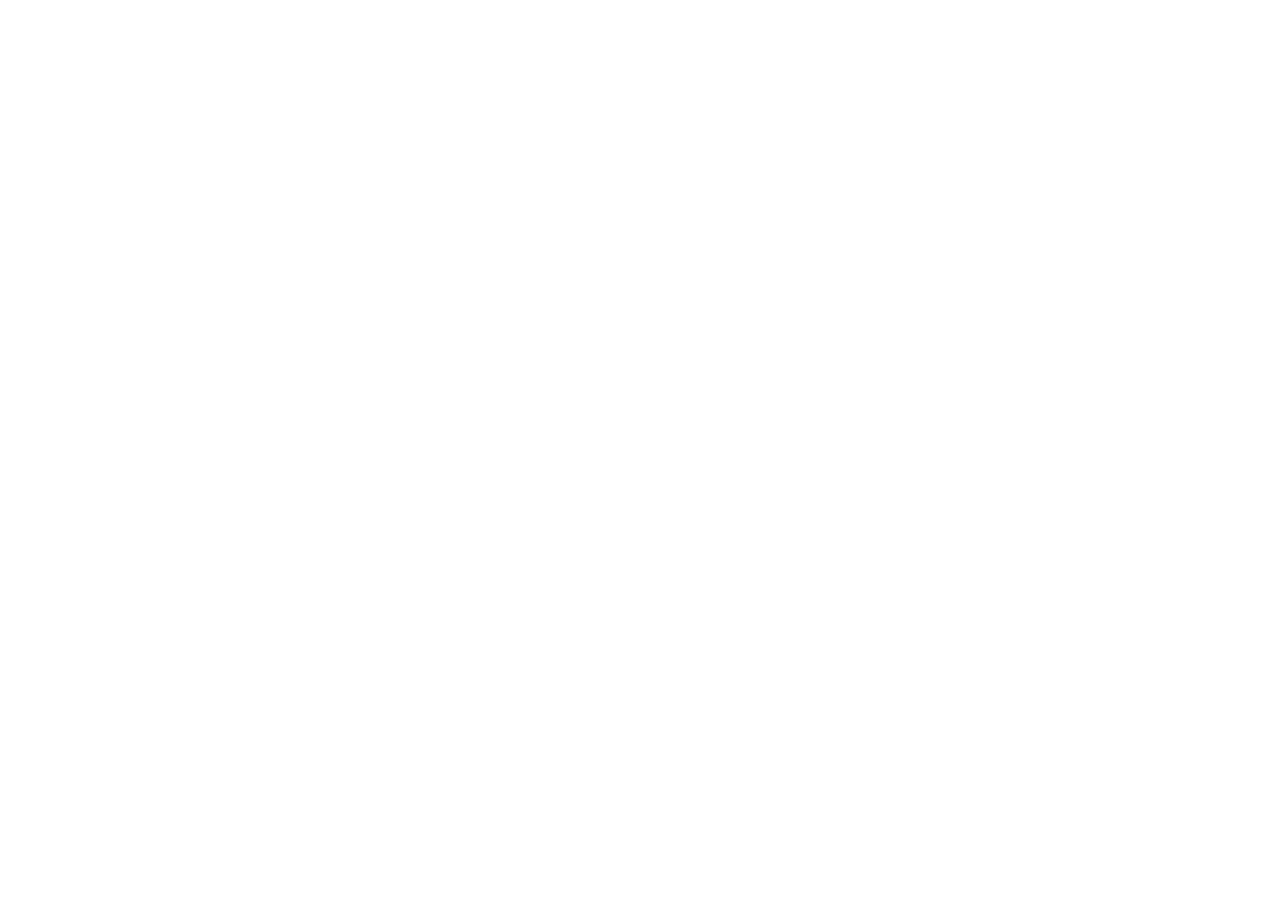
==== index.html @ bcd725fd "adicionando documentos" ====
<!DOCTYPE html>
<html lang="en">
  <head>
    <meta charset="UTF-8" />
    <meta name="viewport" content="width=device-width, initial-scale=1.0" />
    <link rel="stylesheet" href="style.css" />
    <link rel="shortcut icon" href="favicon.ico" type="image/x-icon" />
    <title>Redes Sociais</title>
  </head>
  <body>
    <main>
      <section id="telefone"></section>
      <section id="redes"></section>
    </main>
  </body>
</html>
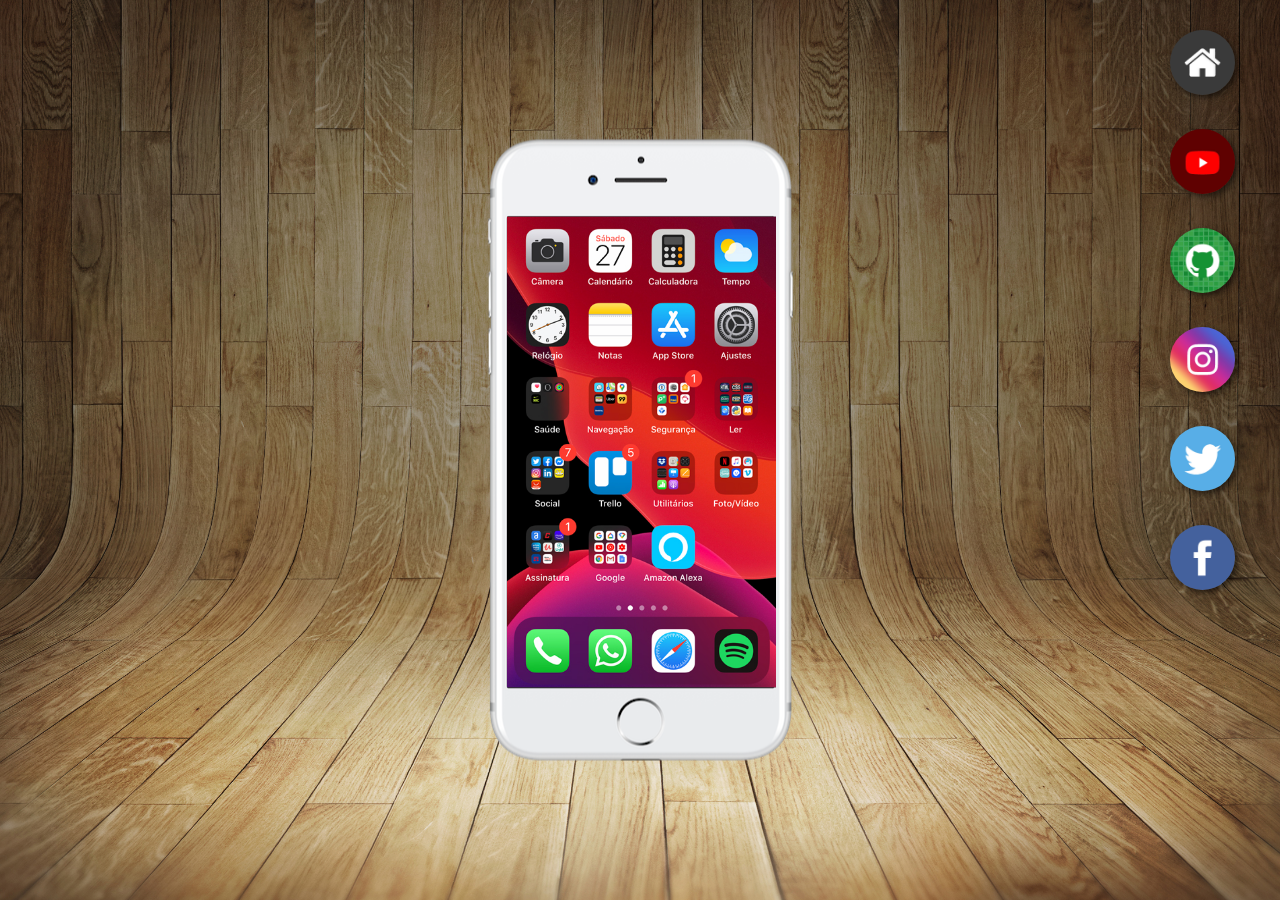
==== commit 9160576f: "começando atualizações" ====
--- a/index.html
+++ b/index.html
@@ -3,14 +3,42 @@
   <head>
     <meta charset="UTF-8" />
     <meta name="viewport" content="width=device-width, initial-scale=1.0" />
-    <link rel="stylesheet" href="style.css" />
+    <link rel="stylesheet" href="./estilos/style.css" />
     <link rel="shortcut icon" href="favicon.ico" type="image/x-icon" />
     <title>Redes Sociais</title>
   </head>
   <body>
     <main>
-      <section id="telefone"></section>
-      <section id="redes"></section>
+      <section id="telefone">
+        <iframe
+          src="./home.html"
+          frameborder="0"
+          name="tela"
+          id="tela"
+        ></iframe>
+      </section>
+      <section id="redes">
+        <a href="./home.html" target="tela">
+          <img
+            src="./imagens/logo-home.jpg"
+            alt="Voltar ao menu principal" /></a
+        ><br />
+        <a href="" target="tela">
+          <img src="./imagens/logo-youtube.jpg" alt="Ir para Youtube" /></a
+        ><br />
+        <a href="" target="tela">
+          <img src="./imagens/logo-github.jpg" alt="Ir para Github" /></a
+        ><br />
+        <a href="" target="tela">
+          <img src="./imagens/logo-instagram.jpg" alt="Ir para Instagram" /></a
+        ><br />
+        <a href="" target="tela">
+          <img src="./imagens/logo-twitter.jpg" alt="Ir para Twitter" /></a
+        ><br />
+        <a href="" target="tela">
+          <img src="./imagens/logo-facebook.jpg" alt="Ir para Facebook" /></a
+        ><br />
+      </section>
     </main>
   </body>
 </html>
--- a/estilos/style.css
+++ b/estilos/style.css
@@ -0,0 +1,61 @@
+* {
+  margin: 0px;
+  padding: 0px;
+  font-family: Arial, Helvetica, sans-serif;
+}
+
+body {
+  height: 100vh;
+  width: 100vw;
+  background-image: url(../imagens/fundo-madeira.jpg);
+  background-position: center;
+  background-repeat: no-repeat;
+  background-size: cover;
+  background-attachment: fixed;
+}
+
+main {
+  max-width: 100%;
+  min-width: 300px;
+  height: 100vh;
+  position: relative;
+}
+
+section#telefone {
+  height: 627px;
+  width: 310px;
+  position: absolute;
+  top: 50%;
+  left: 50%;
+  transform: translate(-50%, -50%);
+  background-image: url(../imagens/frame-iphone.png);
+  background-repeat: no-repeat;
+}
+
+iframe#tela {
+  width: 269px;
+  height: 471px;
+  position: relative;
+  top: 80px;
+  left: 22px;
+}
+
+section#redes {
+  text-align: right;
+}
+
+section#redes > a > img {
+  width: 65px;
+  margin-bottom: 0px;
+  margin-top: 30px;
+  margin-right: 45px;
+  border-radius: 50px;
+  box-shadow: 3px 3px 6px rgba(0, 0, 0, 0.541);
+}
+
+section#redes > a > img:hover {
+  transition: transform 0.9s;
+  border: 3px solid white;
+  transform: translate(-6px, -6px);
+  box-shadow: 6px 6px 9px rgba(0, 0, 0, 0.541);
+}
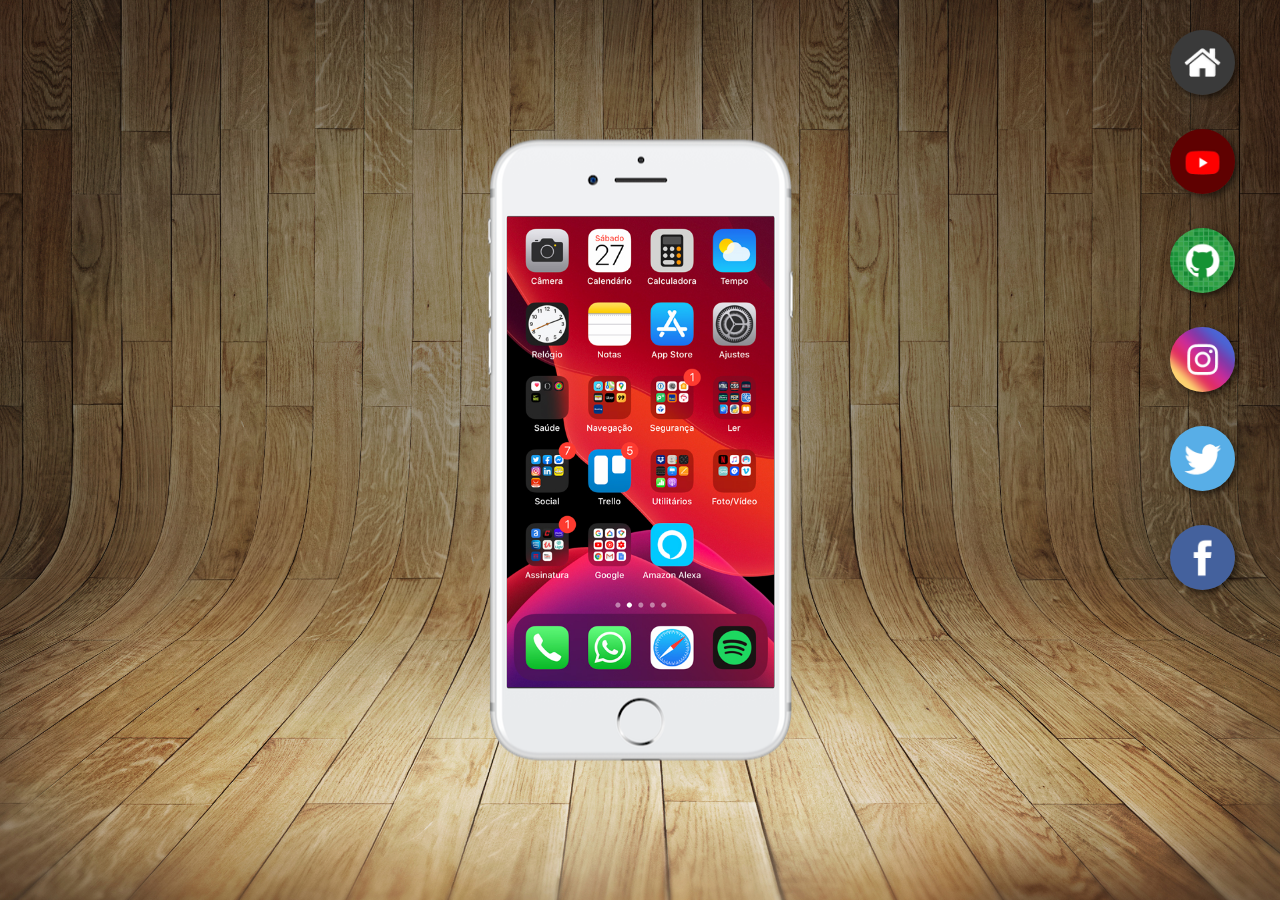
==== commit 498b2ce0: "finalizando" ====
--- a/index.html
+++ b/index.html
@@ -23,19 +23,19 @@
             src="./imagens/logo-home.jpg"
             alt="Voltar ao menu principal" /></a
         ><br />
-        <a href="" target="tela">
+        <a href="./youtube.html" target="tela">
           <img src="./imagens/logo-youtube.jpg" alt="Ir para Youtube" /></a
         ><br />
-        <a href="" target="tela">
+        <a href="./github.html" target="tela">
           <img src="./imagens/logo-github.jpg" alt="Ir para Github" /></a
         ><br />
-        <a href="" target="tela">
+        <a href="./instagram.html" target="tela">
           <img src="./imagens/logo-instagram.jpg" alt="Ir para Instagram" /></a
         ><br />
-        <a href="" target="tela">
+        <a href="./twitter.html" target="tela">
           <img src="./imagens/logo-twitter.jpg" alt="Ir para Twitter" /></a
         ><br />
-        <a href="" target="tela">
+        <a href="./facebook.html" target="tela">
           <img src="./imagens/logo-facebook.jpg" alt="Ir para Facebook" /></a
         ><br />
       </section>
--- a/estilos/style.css
+++ b/estilos/style.css
@@ -33,7 +33,7 @@
 }
 
 iframe#tela {
-  width: 269px;
+  width: 267px;
   height: 471px;
   position: relative;
   top: 80px;
